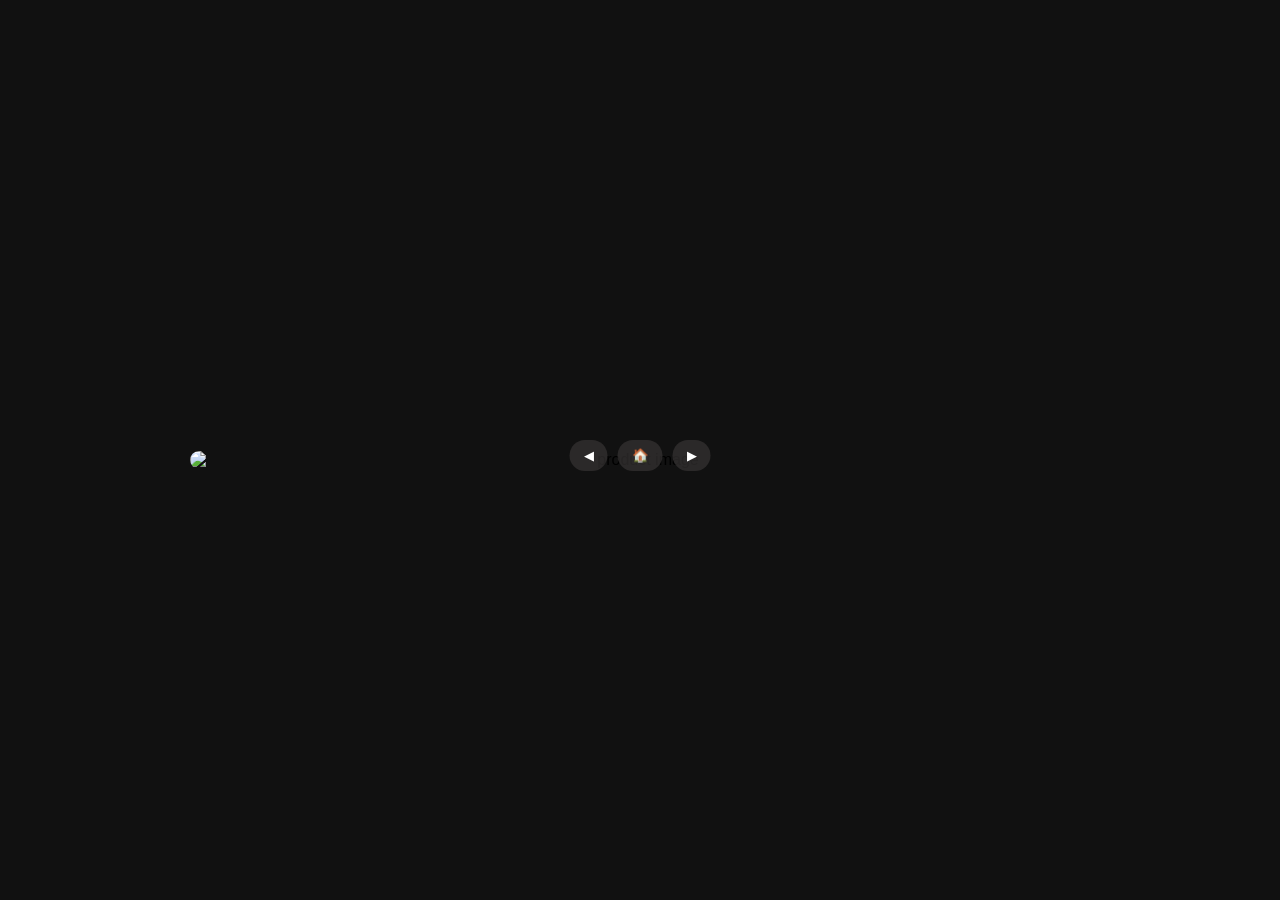
==== index.html @ e8a0c869 "Add files via upload" ====
<!DOCTYPE html>
<html lang="en">
<head>
<meta charset="UTF-8">
<meta name="viewport" content="width=device-width, initial-scale=1.0">
<title>Product</title>
<link rel="stylesheet" href="style.css">
</head>

<body>

<div class="media-card">

    <h2 id="productTitle"></h2>

    <div class="image-wrapper">

        <img id="productImage" alt="product image">

        <!-- PLAYER -->
        <div id="audioPanel" class="audio-panel hidden">

            <button id="volDown" class="vol-btn">−</button>

            <div class="play-wrapper">
                <svg class="progress-ring" width="80" height="80">
                    <circle class="progress-bg"
                        stroke-width="6"
                        fill="transparent"
                        r="34"
                        cx="40"
                        cy="40"/>
                    <circle class="progress-bar"
                        stroke-width="6"
                        fill="transparent"
                        r="34"
                        cx="40"
                        cy="40"/>
                </svg>

                <button id="playBtn" class="play-btn">▶</button>
            </div>

            <button id="volUp" class="vol-btn">+</button>

        </div>

        <!-- NAV BUTTONS -->
        <div class="nav-buttons-overlay">
            <button id="prevBtn">◀</button>
            <button id="homeBtn">🏠</button>
            <button id="nextBtn">▶</button>
        </div>

    </div>

    <audio id="audio"></audio>

</div>

<script src="products.js"></script>
<script src="loadproduct.js"></script>
<script src="player.js"></script>

</body>
</html>
---- style.css ----
* {
  box-sizing: border-box;
}

body {
  margin: 0;
  background: #111;
  font-family: sans-serif;
  display: flex;
  justify-content: center;
  align-items: center;
  min-height: 100vh;
  padding: 20px;
}

.media-card {
  width: 100%;
  max-width: 900px;
  text-align: center;
}

.media-card h2 {
  color: white;
  margin-bottom: 20px;
}

/* ===== IMAGE WRAPPER สำคัญมาก ===== */
.image-wrapper {
  position: relative;
  display: inline-block;
  width: 100%;
}

#productImage {
  width: 100%;
  height: auto;
  border-radius: 15px;
  display: block;
}

/* ===== PLAYER ===== */

.audio-panel {
  position: absolute;
  bottom: -10px;
  left: 5%;
  transform: translateX(-50%);
  display: flex;
  align-items: center;
  gap: 20px;
  background: rgba(0,0,0,0.75);
  padding: 12px 25px;
  border-radius: 50px;
  backdrop-filter: blur(6px);
  transition: opacity 0.3s ease;
  scale: 0.6;
}

.audio-panel.hidden {
  opacity: 0;
  pointer-events: none;
}

.vol-btn {
  border: none;
  cursor: pointer;
  padding: 8px 14px;
  font-size: 16px;
  border-radius: 30px;
  background: black;
  color: white;
}

.play-wrapper {
  position: relative;
  width: 80px;
  height: 80px;
}

.play-btn {
  position: absolute;
  top: 50%;
  left: 50%;
  transform: translate(-50%, -50%);
  width: 55px;
  height: 55px;
  border-radius: 50%;
  border: none;
  background: black;
  color: white;
  font-size: 18px;
  cursor: pointer;
}

.play-btn.playing {
  background: #d40000;
}

.progress-ring {
  transform: rotate(-90deg);
}

.progress-bg {
  stroke: #333;
}

.progress-bar {
  stroke: white;
  stroke-linecap: round;
  transition: stroke-dashoffset 0.1s linear;
}

/* ===== NAV OVERLAY (สัมพันธ์กับรูป) ===== */

.nav-buttons-overlay {
  position: absolute;
  bottom:-10%;
  left: 50%;
  transform: translateX(-50%);
  display: flex;
  gap: 10px;
}

.nav-buttons-overlay button {
  border: none;
  background: rgba(55, 52, 52, 0.7);
  color: rgb(255, 255, 255);
  padding: 8px 14px;
  border-radius: 30px;
  cursor: pointer;
}
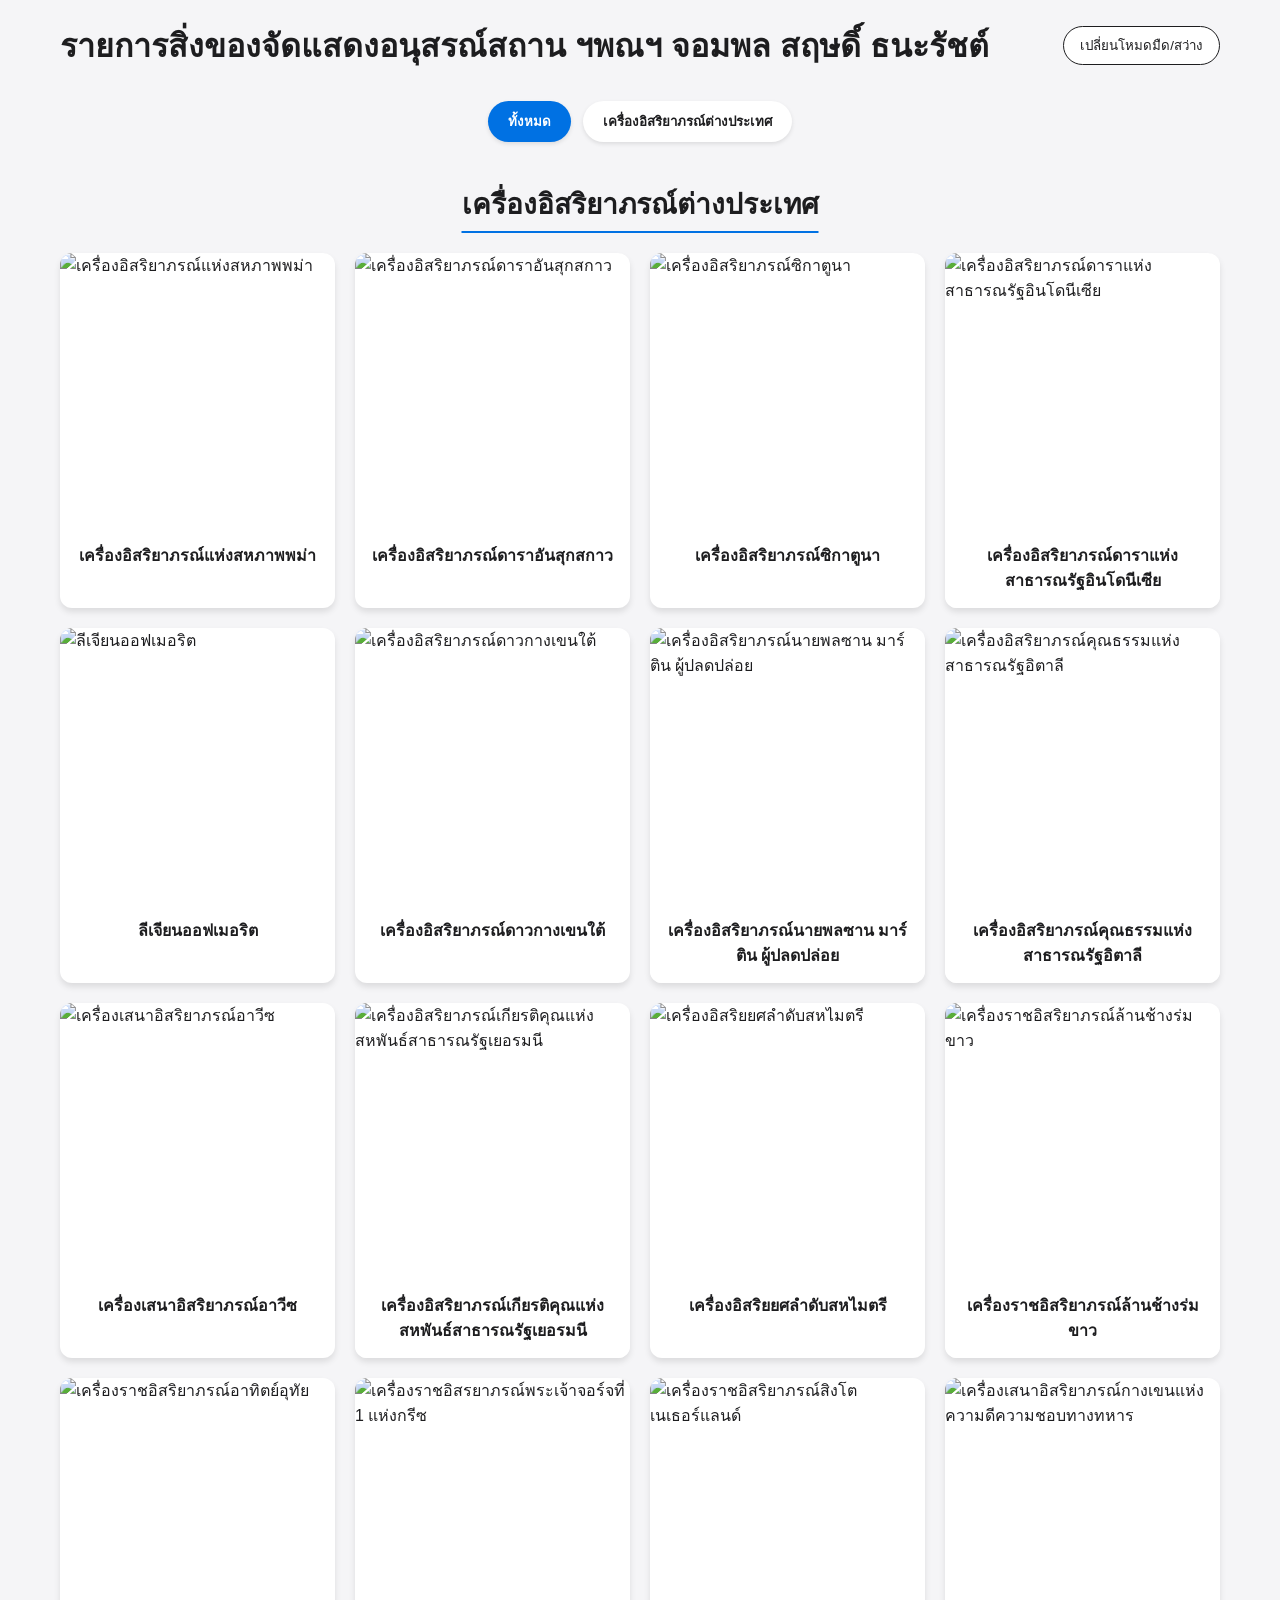
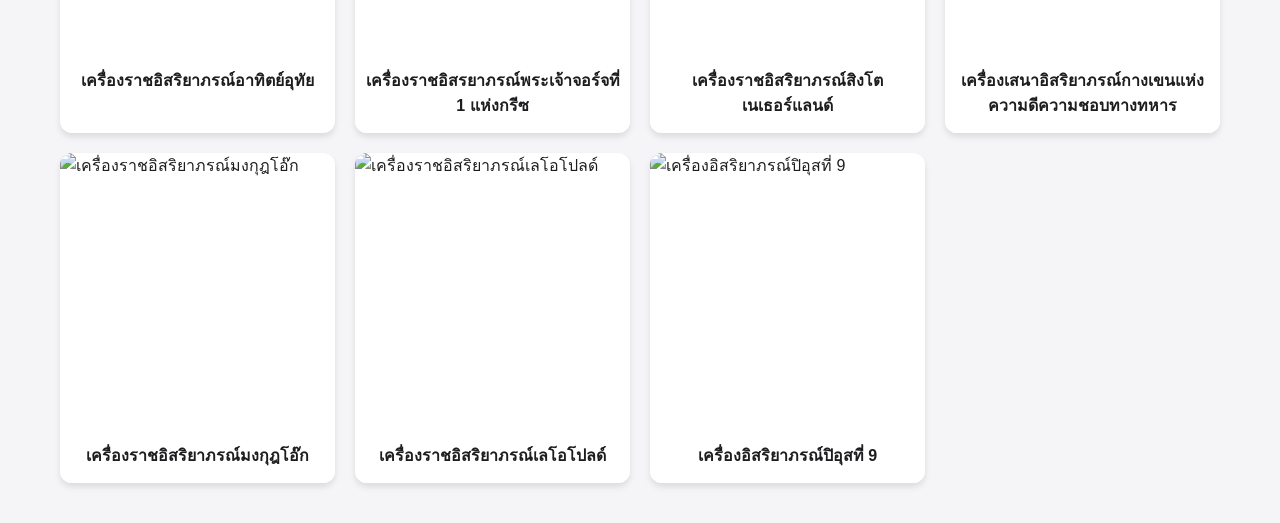
==== commit 504fee43: "Add files via upload" ====
--- a/index.html
+++ b/index.html
@@ -1,66 +1,49 @@
-<!DOCTYPE html>
-<html lang="en">
-<head>
-<meta charset="UTF-8">
-<meta name="viewport" content="width=device-width, initial-scale=1.0">
-<title>Product</title>
-<link rel="stylesheet" href="style.css">
-</head>
-
-<body>
-
-<div class="media-card">
-
-    <h2 id="productTitle"></h2>
-
-    <div class="image-wrapper">
-
-        <img id="productImage" alt="product image">
-
-        <!-- PLAYER -->
-        <div id="audioPanel" class="audio-panel hidden">
-
-            <button id="volDown" class="vol-btn">−</button>
-
-            <div class="play-wrapper">
-                <svg class="progress-ring" width="80" height="80">
-                    <circle class="progress-bg"
-                        stroke-width="6"
-                        fill="transparent"
-                        r="34"
-                        cx="40"
-                        cy="40"/>
-                    <circle class="progress-bar"
-                        stroke-width="6"
-                        fill="transparent"
-                        r="34"
-                        cx="40"
-                        cy="40"/>
-                </svg>
-
-                <button id="playBtn" class="play-btn">▶</button>
-            </div>
-
-            <button id="volUp" class="vol-btn">+</button>
-
-        </div>
-
-        <!-- NAV BUTTONS -->
-        <div class="nav-buttons-overlay">
-            <button id="prevBtn">◀</button>
-            <button id="homeBtn">🏠</button>
-            <button id="nextBtn">▶</button>
-        </div>
-
-    </div>
-
-    <audio id="audio"></audio>
-
-</div>
-
-<script src="products.js"></script>
-<script src="loadproduct.js"></script>
-<script src="player.js"></script>
-
-</body>
+<!DOCTYPE html>
+<html lang="th" data-theme="light">
+<head>
+    <meta charset="UTF-8">
+    <meta name="viewport" content="width=device-width, initial-scale=1.0">
+    <title>อนุสรณ์สถาน ฯพณฯ จอมพล สฤษดิ์ ธนะรัชต์</title>
+    <link rel="stylesheet" href="style.css">
+</head>
+<body>
+
+    <header>
+        <h1>รายการสิ่งของจัดแสดงอนุสรณ์สถาน ฯพณฯ จอมพล สฤษดิ์ ธนะรัชต์</h1>
+        <button id="theme-toggle" class="theme-btn">เปลี่ยนโหมดมืด/สว่าง</button>
+    </header>
+
+    <nav class="category-nav" id="category-nav">
+        </nav>
+
+    <main class="container" id="product-container">
+        </main>
+
+    <div id="product-popup" class="popup-overlay">
+        <div class="popup-content">
+            <div class="popup-image-side">
+                <img id="popup-img" src="" alt="Product Image">
+            </div>
+            <div class="popup-detail-side">
+                <div class="popup-header-controls">
+                    <div class="audio-controls">
+                        <div class="play-btn-wrapper">
+                            <svg class="progress-ring" width="44" height="44">
+                                <circle class="progress-ring__circle" stroke="var(--accent-color)" stroke-width="3" fill="transparent" r="18" cx="22" cy="22"/>
+                            </svg>
+                            <button id="audio-play-pause" class="circle-btn">▶</button>
+                        </div>
+                        <span id="audio-timer">00:00</span>
+                        <button id="vol-down" class="vol-btn">🔉 -</button>
+                        <button id="vol-up" class="vol-btn">🔊 +</button>
+                    </div>
+                    <button id="popup-close" class="close-btn">✖</button>
+                </div>
+                <div id="popup-text-content" class="popup-text-body"></div>
+            </div>
+        </div>
+    </div>
+
+    <script src="script.js"></script>
+</body>
 </html>
--- a/style.css
+++ b/style.css
@@ -1,131 +1,225 @@
-* {
-  box-sizing: border-box;
-}
-
-body {
-  margin: 0;
-  background: #111;
-  font-family: sans-serif;
-  display: flex;
-  justify-content: center;
-  align-items: center;
-  min-height: 100vh;
-  padding: 20px;
-}
-
-.media-card {
-  width: 100%;
-  max-width: 900px;
-  text-align: center;
-}
-
-.media-card h2 {
-  color: white;
-  margin-bottom: 20px;
-}
-
-/* ===== IMAGE WRAPPER สำคัญมาก ===== */
-.image-wrapper {
-  position: relative;
-  display: inline-block;
-  width: 100%;
-}
-
-#productImage {
-  width: 100%;
-  height: auto;
-  border-radius: 15px;
-  display: block;
-}
-
-/* ===== PLAYER ===== */
-
-.audio-panel {
-  position: absolute;
-  bottom: -10px;
-  left: 5%;
-  transform: translateX(-50%);
-  display: flex;
-  align-items: center;
-  gap: 20px;
-  background: rgba(0,0,0,0.75);
-  padding: 12px 25px;
-  border-radius: 50px;
-  backdrop-filter: blur(6px);
-  transition: opacity 0.3s ease;
-  scale: 0.6;
-}
-
-.audio-panel.hidden {
-  opacity: 0;
-  pointer-events: none;
-}
-
-.vol-btn {
-  border: none;
-  cursor: pointer;
-  padding: 8px 14px;
-  font-size: 16px;
-  border-radius: 30px;
-  background: black;
-  color: white;
-}
-
-.play-wrapper {
-  position: relative;
-  width: 80px;
-  height: 80px;
-}
-
-.play-btn {
-  position: absolute;
-  top: 50%;
-  left: 50%;
-  transform: translate(-50%, -50%);
-  width: 55px;
-  height: 55px;
-  border-radius: 50%;
-  border: none;
-  background: black;
-  color: white;
-  font-size: 18px;
-  cursor: pointer;
-}
-
-.play-btn.playing {
-  background: #d40000;
-}
-
-.progress-ring {
-  transform: rotate(-90deg);
-}
-
-.progress-bg {
-  stroke: #333;
-}
-
-.progress-bar {
-  stroke: white;
-  stroke-linecap: round;
-  transition: stroke-dashoffset 0.1s linear;
-}
-
-/* ===== NAV OVERLAY (สัมพันธ์กับรูป) ===== */
-
-.nav-buttons-overlay {
-  position: absolute;
-  bottom:-10%;
-  left: 50%;
-  transform: translateX(-50%);
-  display: flex;
-  gap: 10px;
-}
-
-.nav-buttons-overlay button {
-  border: none;
-  background: rgba(55, 52, 52, 0.7);
-  color: rgb(255, 255, 255);
-  padding: 8px 14px;
-  border-radius: 30px;
-  cursor: pointer;
-}
+:root {
+    --bg-color: #f5f5f7;
+    --text-color: #1d1d1f;
+    --card-bg: #ffffff;
+    --accent-color: #0071e3;
+    --overlay-bg: rgba(0, 0, 0, 0.5);
+}
+
+[data-theme="dark"] {
+    --bg-color: #121212;
+    --text-color: #f5f5f7;
+    --card-bg: #1e1e1e;
+    --accent-color: #2997ff;
+    --overlay-bg: rgba(0, 0, 0, 0.8);
+}
+
+* {
+    box-sizing: border-box;
+    margin: 0;
+    padding: 0;
+    font-family: 'Segoe UI', Tahoma, Geneva, Verdana, sans-serif;
+}
+
+body {
+    background-color: var(--bg-color);
+    color: var(--text-color);
+    transition: background 0.3s, color 0.3s;
+}
+
+header {
+    display: flex;
+    justify-content: space-between;
+    align-items: center;
+    padding: 20px;
+    max-width: 1200px;
+    margin: 0 auto;
+}
+
+.theme-btn {
+    padding: 8px 16px;
+    cursor: pointer;
+    border-radius: 20px;
+    border: 1px solid var(--text-color);
+    background: var(--card-bg);
+    color: var(--text-color);
+}
+
+/* [เพิ่มใหม่] สไตล์แถวปุ่มเมนูเลือกประเภทสินค้าด้านบน */
+.category-nav {
+    display: flex;
+    justify-content: center;
+    gap: 12px;
+    padding: 10px 20px;
+    max-width: 1200px;
+    margin: 0 auto;
+    flex-wrap: wrap; /* ถ้ายาวเกินจอในมือถือ ให้ขึ้นบรรทัดใหม่ */
+}
+
+/* [เพิ่มใหม่] สไตล์ปุ่มเมนูแต่ละปุ่ม */
+.category-btn {
+    padding: 10px 20px;
+    border: none;
+    background-color: var(--card-bg);
+    color: var(--text-color);
+    border-radius: 25px;
+    font-weight: 600;
+    cursor: pointer;
+    box-shadow: 0 2px 4px rgba(0,0,0,0.1);
+    transition: all 0.2s ease;
+}
+
+/* [เพิ่มใหม่] สไตล์ของปุ่มเมนูที่กำลังถูกเลือก */
+.category-btn.active {
+    background-color: var(--accent-color);
+    color: #ffffff;
+}
+
+/* [เพิ่มใหม่] กล่องครอบกลุ่มสินค้าแต่ละประเภท */
+.category-section {
+    max-width: 1200px;
+    margin: 0 auto 40px auto;
+    padding: 0 20px;
+    transition: all 0.3s ease;
+}
+
+/* [เพิ่มใหม่] ข้อความแสดงประเภทสินค้า กำหนดให้อยู่ตรงกลางหน้า */
+.category-title {
+    text-align: center;      /* จัดให้อยู่ตรงกลางหน้า */
+    margin: 30px 0 20px 0;
+    font-size: 28px;
+    font-weight: 700;
+    border-bottom: 2px solid var(--accent-color);
+    display: inline-block;
+    left: 50%;
+    transform: translateX(-50%);
+    position: relative;
+    padding-bottom: 5px;
+}
+
+/* คอนเทนเนอร์หลักสำหรับ Container รวมกลุ่ม */
+.container {
+    width: 100%;
+}
+
+/*ปรับจากเดิม: ย้ายสไตล์กริดมาผูกกับคลาสเพื่อใช้ซ้ำตามกลุ่มประเภท */
+.product-grid {
+    display: grid;
+    grid-template-columns: repeat(auto-fill, minmax(250px, 1fr));
+    gap: 20px;
+}
+
+/* รูปแบบการ์ดสินค้าใหม่ ให้เรียงรูปด้านบนและข้อความด้านล่าง */
+.product-card {
+    position: relative;
+    background-color: var(--card-bg);
+    border-radius: 12px;
+    overflow: hidden;
+    cursor: pointer;
+    box-shadow: 0 4px 6px rgba(0,0,0,0.1);
+    display: flex;
+    flex-direction: column;
+}
+
+.product-card img {
+    width: 100%;
+    height: 100%;
+    object-fit: cover;
+    transition: transform 0.3s;
+}
+
+/* กล่องครอบรูปภาพ เพื่อให้ภาพยังคงเป็นสี่เหลี่ยมจัตุรัสเท่ากันทุกชิ้น */
+.product-image-container {
+    width: 100%;
+    aspect-ratio: 1 / 1;
+    overflow: hidden;
+}
+
+.product-image-container img {
+    width: 100%;
+    height: 100%;
+    object-fit: cover;
+    transition: transform 0.3s;
+}
+
+.product-card:hover img { 
+    transform: scale(1.05); 
+}
+
+/* สไตล์สำหรับกล่องชื่อสินค้าที่จะแสดงด้านล่างรูปภาพเสมอ */
+.product-name {
+    padding: 15px 10px;
+    text-align: center;
+    background-color: var(--card-bg);
+}
+
+.product-name h3 {
+    font-size: 16px;
+    font-weight: 600;
+    color: var(--text-color);
+}
+
+/* สไตล์ Pop-up คงเดิม */
+.popup-overlay {
+    position: fixed;
+    top: 0; left: 0; width: 100%; height: 100%;
+    background: var(--overlay-bg);
+    display: flex;
+    justify-content: center;
+    align-items: center;
+    opacity: 0;
+    pointer-events: none;
+    transition: opacity 0.3s ease;
+    z-index: 1000;
+}
+.popup-overlay.active { opacity: 1; pointer-events: auto; }
+.popup-content {
+    display: flex;
+    width: 80%;
+    max-width: 1100px;
+    max-height: 85vh;
+    background: var(--card-bg);
+    border-radius: 16px;
+    overflow: hidden;
+    box-shadow: 0 10px 25px rgba(0,0,0,0.3);
+}
+.popup-image-side { flex: 0 0 70%; background: #000; display: flex; align-items: center; justify-content: center; }
+.popup-image-side img { width: 100%; height: auto; max-height: 85vh; object-fit: contain; }
+.popup-detail-side { flex: 0 0 30%; display: flex; flex-direction: column; border-left: 1px solid rgba(0,0,0,0.1); }
+.popup-header-controls { flex: 0 0 20%; min-height: 70px; display: flex; align-items: center; border-bottom: 1px solid rgba(0,0,0,0.1); padding: 10px; }
+.audio-controls { flex: 0 0 80%; display: flex; align-items: center; gap: 8px; }
+.close-btn { flex: 0 0 20%; background: none; border: none; font-size: 20px; cursor: pointer; color: var(--text-color); }
+.play-btn-wrapper { position: relative; width: 44px; height: 44px; }
+.progress-ring { position: absolute; top: 0; left: 0; transform: rotate(-90deg); }
+.progress-ring__circle { transition: stroke-dashoffset 0.1s; transform-origin: 50% 50%; }
+.circle-btn { position: absolute; top: 4px; left: 4px; width: 36px; height: 36px; border-radius: 50%; border: none; background: var(--accent-color); color: white; cursor: pointer; font-size: 14px; display: flex; align-items: center; justify-content: center; }
+#audio-timer { font-size: 12px; min-width: 40px; }
+.vol-btn { padding: 4px 6px; font-size: 11px; cursor: pointer; border-radius: 4px; border: 1px solid var(--text-color); background: transparent; color: var(--text-color); }
+.popup-text-body { flex: 0 0 80%; padding: 20px; overflow-y: auto; }
+
+/* Responsive ทุกหน้าจอ */
+@media (max-width: 1024px) {
+    .popup-content { width: 90%; }
+    .popup-image-side { flex: 0 0 65%; }
+    .popup-detail-side { flex: 0 0 35%; }
+}
+@media (max-width: 768px) {
+    .popup-content { flex-direction: column; width: 95%; max-height: 90vh; }
+    .popup-image-side { flex: 0 0 50%; }
+    .popup-detail-side { flex: 0 0 50%; border-left: none; border-top: 1px solid rgba(0,0,0,0.1); }
+    .popup-header-controls { min-height: 60px; }
+    .product-grid { grid-template-columns: repeat(auto-fill, minmax(160px, 1fr)); }
+    .category-title { font-size: 22px; }
+}
+
+/* added */
+
+p  {
+  display: flex;
+    text-align: justify;
+    
+    line-height: 1.9;
+    text-wrap: pretty;
+    word-break: normal;
+    overflow-wrap: break-word;
+}
